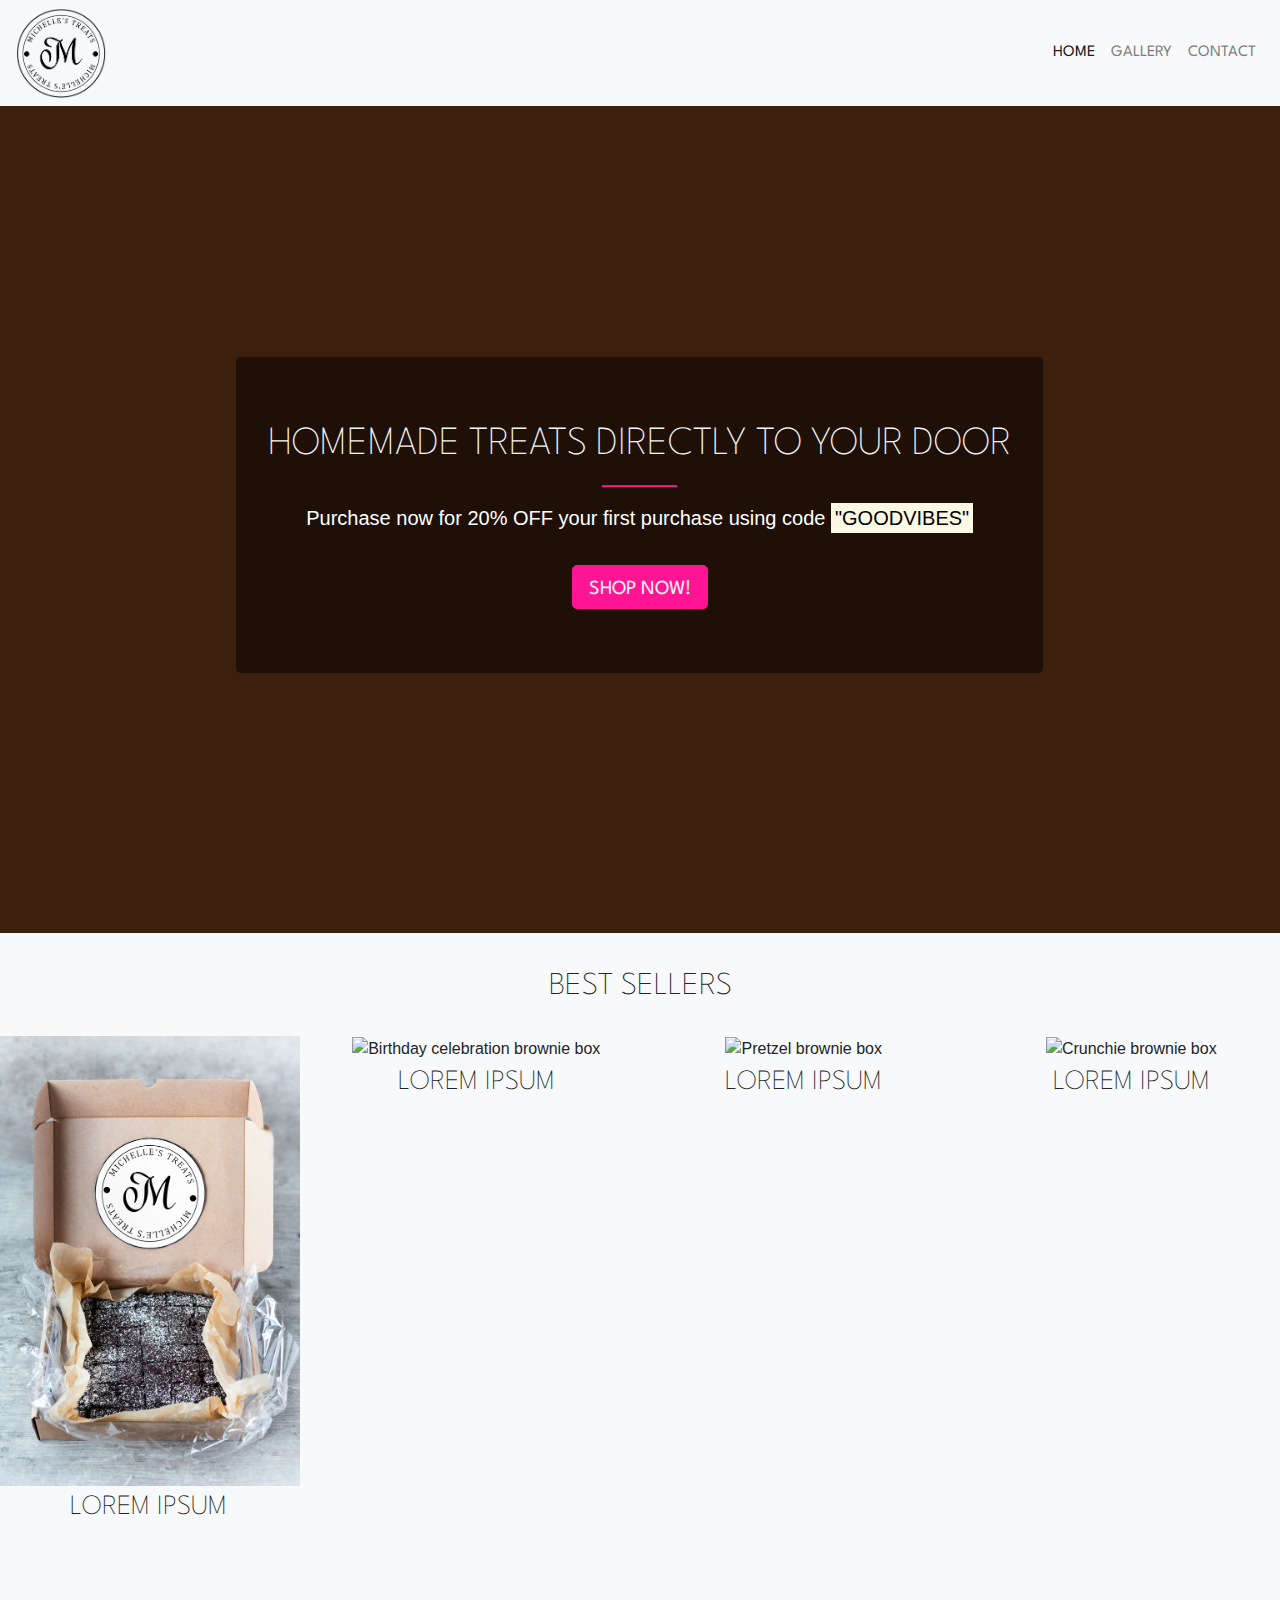
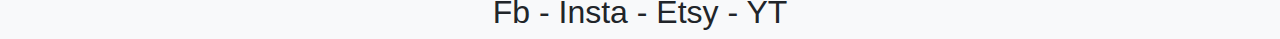
==== index.html @ cbe3e5f0 "callout complete, nav complete, started on sellers" ====
<!DOCTYPE html>
<html lang="en">
<head>
    <meta charset="UTF-8">
    <meta name="viewport" content="width=device-width, initial-scale=1.0">
    <link rel="stylesheet" type="text/css" href="https://stackpath.bootstrapcdn.com/bootstrap/4.5.2/css/bootstrap.min.css">
    <link rel="stylesheet" href="michelles-treats/assets/css/style.css" type="text/css">
    <link rel="stylesheet" href="https://stackpath.bootstrapcdn.com/font-awesome/4.7.0/css/font-awesome.min.css">
    <script src="https://cdn.jsdelivr.net/npm/bootstrap@5.0.0-beta2/dist/js/bootstrap.bundle.min.js" integrity="sha384-b5kHyXgcpbZJO/tY9Ul7kGkf1S0CWuKcCD38l8YkeH8z8QjE0GmW1gYU5S9FOnJ0" crossorigin="anonymous"></script>
    <title>Michelle's Treats | Directly to your door</title>
</head>
<body>
    <header>
        <nav class="navbar navbar-expand-md fixed-top navbar-light bg-light">
            <a class="navbar-brand" href="index.html"><img class="logo" src="michelles-treats/assets/images/logo.png" alt="Michelle's Treats Logo" width="90" height="90"></a>
            <button class="navbar-toggler" type="button" data-bs-toggle="collapse" data-bs-target="#navbarNavAltMarkup" aria-controls="navbarNavAltMarkup" aria-expanded="false" aria-label="Toggle navigation">
                <span class="navbar-toggler-icon"></span>
            </button>
            <div class="collapse navbar-collapse justify-content-end" id="navbarNavAltMarkup">
                <div class="navbar-nav">
                    <ul class="d-flex align-items-end navbar-nav ml-auto nav-headings">
                        <li><a class="nav-link active" aria-current="page" href="index.html">Home</a></li>
                        <li><a class="nav-link" href="gallery.html">Gallery</a></li>
                        <li><a class="nav-link" href="contact.html">Contact</a></li>
                    </ul>
                </div>
            </div>
        </nav>
    </header>
    <hr>

    <article class="callout-container container-fluid">
        <!-- Callout -->
        <div class="opaque-overlay">&nbsp;</div>
        <div class="row">
            <div class="col-12">
                <section class="callout jumbotron text-center">
                    <h1 class="jumbotron-header1">Homemade Treats Directly to your door</h1>
                    <hr class="jumbo-hr">
                    <p class="lead jumbotron-text">Purchase now for 20% OFF your first purchase using code <strong><mark>"GOODVIBES"</mark></strong></p>
                    <button class="btn btn-success btn-lg hvr-sweep-to-bottom"><p class="shop-now"><strong>Shop Now!</strong></p></button>
                </section>
            </div>
        </div>
    </article>
        <!-- Callout -->

    <article class="breakpoint">
        
        <!-- breakpoint -->
    </article>

        <!-- best sellers -->
    <article>
        <section class ="sellers text-center">
            <div class="row sellers-header">
                <div class="col-12">
                    <h2>Best Sellers</h2>
                </div>
            </div>
            <div class="row product">
                <div class="col-12 col-sm-6 col-xl-3">
                    <img class="original" src="michelles-treats/assets/images/box-original.jpg" alt="Original brownie box" width="300" height="450">
                    <h3>Lorem Ipsum</h3>
                </div>
                <div class="col-12 col-sm-6 col-xl-3">
                    <img class="birthday" src="michelles-treats/assets/images/box-birthday.jpg" alt="Birthday celebration brownie box" width="300" height="450">
                    <h3>Lorem Ipsum</h3>
                </div>
                <div class="col-12 col-sm-6 col-xl-3">
                    <img class="pretzel" src="michelles-treats/assets/images/box-pretzel.jpg" alt="Pretzel brownie box" width="300" height="450">
                    <h3>Lorem Ipsum</h3>
                </div>
                <div class="col-12 col-sm-6 col-xl-3">
                    <img class="crunchie" src="michelles-treats/assets/images/box-crunchie.jpg" alt="Crunchie brownie box" width="300" height="450">
                    <h3>Lorem Ipsum</h3>
                </div>
            </div>
        </section>
        <!-- /best sellers -->
    </article>

    <article class="breakpoint">
        
        <!-- breakpoint -->
    </article>
        <!-- footer -->
    <footer>
        <div class="row text-center">
            <div class="col-12">
                <h2>Fb - Insta - Etsy - YT</h2>
            </div>
        </div>
    </footer>
</body>
</html>
---- michelles-treats/assets/css/style.css ----
@import url('https://fonts.googleapis.com/css2?family=Roboto+Slab:wght@100;200;300;400;500;600;700;800;900&family=Spartan:wght@100;200;300;400;500;600;700;800;900&display=swap');

html,body {
    width: 100%;
    margin: 0px;
    padding: 0px;
    overflow-x: hidden;
    background-color: #f8f9fa;
}

/* HEADING */

.nav-headings {
    font-family: 'Spartan', sans-serif;
    text-transform: uppercase;
}

.navbar-brand {
    margin: 0;
    padding: 0;
}

/* CALLOUT */

.callout {
    margin-right: 5px;
    margin-top: 95px;
}

.callout-container {
    height: 100vh;
    margin: auto;

    background: url("../images/Banner.jpg") no-repeat fixed;
    background-color:#3c200d;
    -webkit-background-size: cover;
    -moz-background-size: cover;
    -o-background-size: cover;
    background-size: cover;

    display: flex;
    align-items: center;
    justify-content: center;

    position: relative;
}

.container-fluid {
    width: 100%
}
/*
.opaque-overlay {
    position: absolute;
    top: 0;
    left: 0;
    height: 100%;
    width: 100%;
    background-color: rgba(0,0,0,0.5)
}
*/
.jumbotron {
    background-color: rgba(0, 0, 0, 0.5);
}

.jumbotron-header1 {
    font-family: 'Spartan', sans-serif;
    text-transform: uppercase;
    font-weight: lighter;
    color: whitesmoke;
}

.jumbo-hr {
    height: 1px;
    width: 75px;
    background-color: deeppink;
}

.jumbotron-header2 {
    font-family: 'Spartan', sans-serif;
    text-transform: uppercase;
    font-weight: lighter;
    color: whitesmoke;
}

.jumbotron-text {
   color: white;    
}

.shop-now {
    font-family: 'Spartan', sans-serif;
    text-transform: uppercase;
    font-weight: lighter;
    color: whitesmoke;
    margin-bottom: 0;
}

.btn, .btn-success, .btn-lg {
    margin-top: 1rem;
    padding-bottom: 0.25rem;
    background-color: rgb(255, 20, 147);
    border-color: rgb(255, 20, 147);
}

.hvr-sweep-to-bottom:before {
    background-color: rgba(0,0,0,0.2);
}

.btn-success:hover, .btn-success:focus, .btn-success:active, .btn-success.active, .open>.dropdown-toggle.btn-primary {
    color: #fff;
    background-color: rgb(200, 20, 100);
    border-color: rgb(200, 20, 100);
}


/* BREAKPOINT */

.breakpoint {
    height: 30px;
    width: 100%;
}

/* BEST SELLERS */

 
.sellers {
    height: 600px;
}


.sellers h2, h3 {
    font-family: 'Spartan', sans-serif;
    text-transform: uppercase;
    font-weight: lighter;
    background-color: #f8f9fa;
    margin: 0;
    padding: 5px;
}

.sellers-header {
    margin-bottom: 25px;
}

.product {
    height: 240px;
}

@media screen and (max-width: 1199px) {
    body, nav{
    width: 65%;
    }   
}
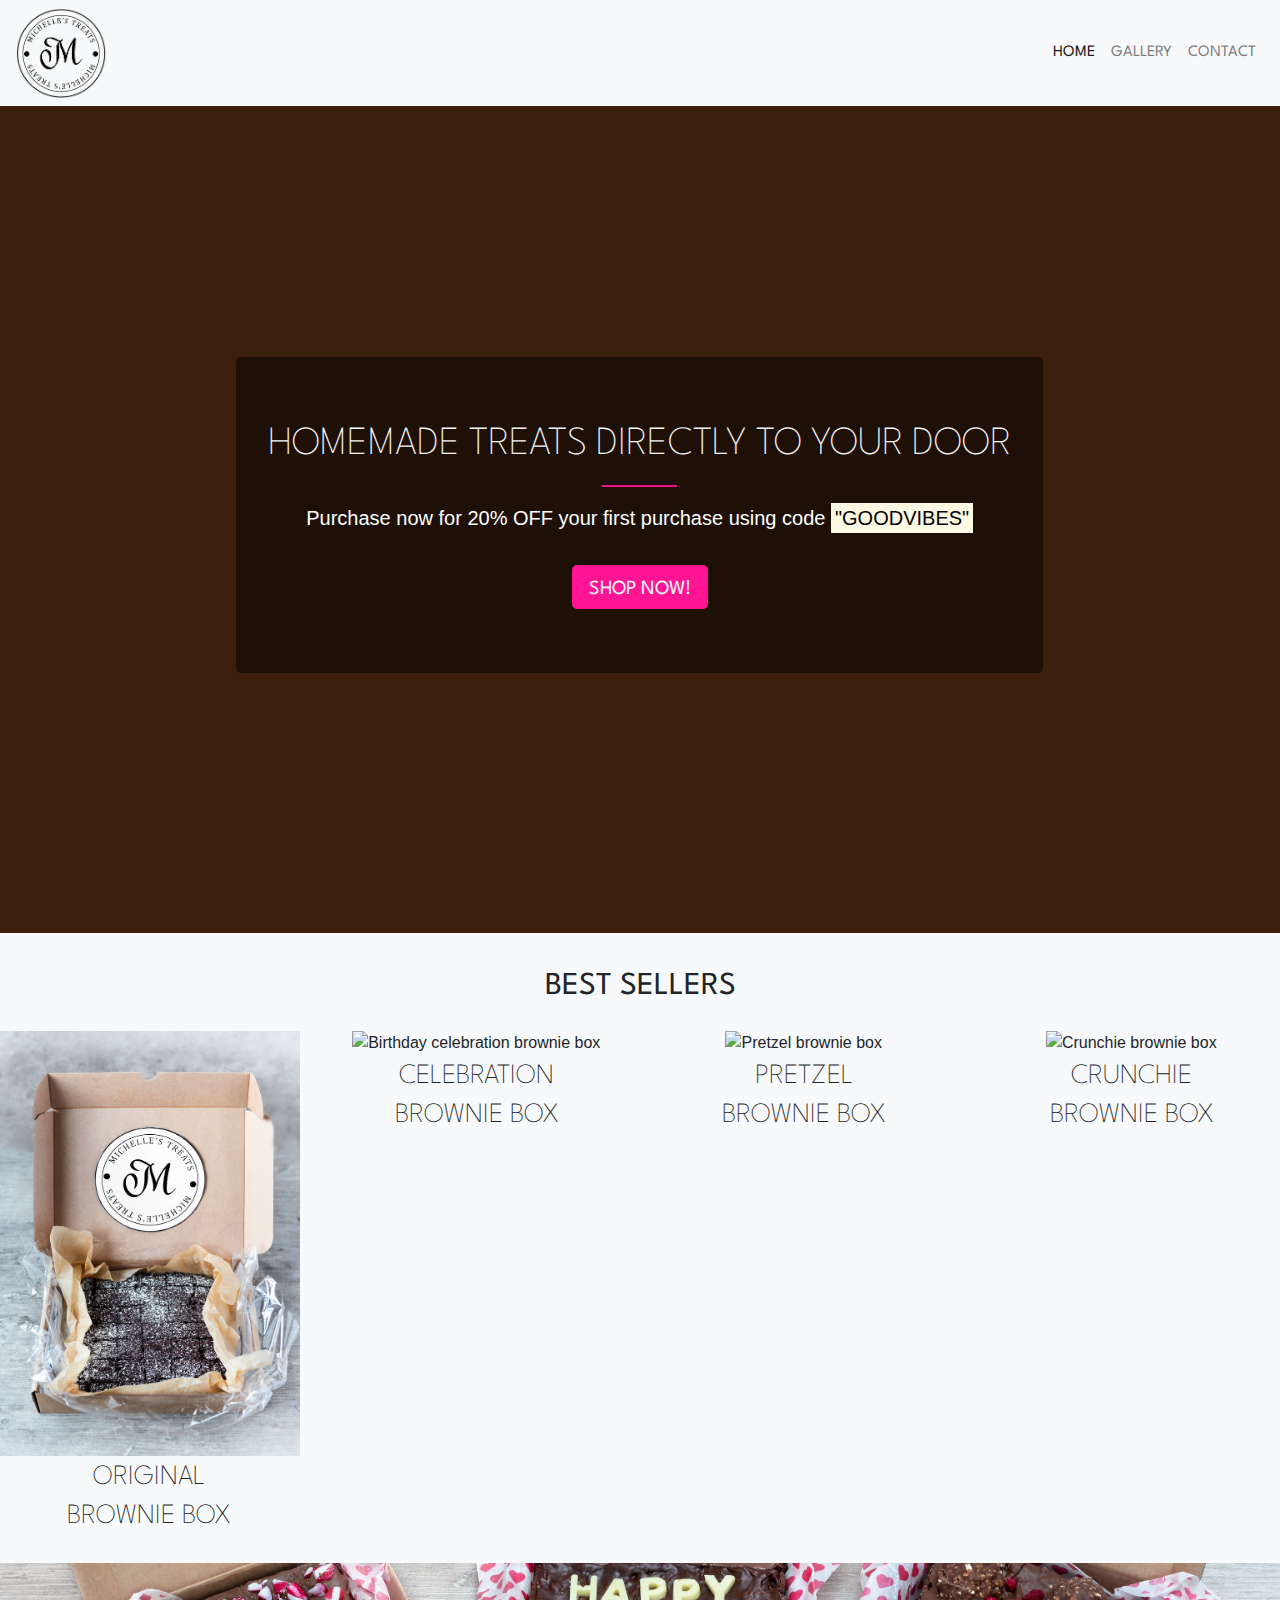
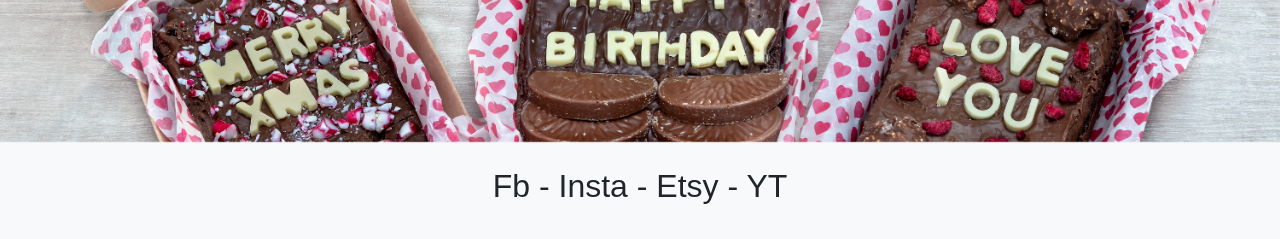
==== commit a46f8458: "finishing up main layout 90%" ====
--- a/index.html
+++ b/index.html
@@ -52,41 +52,44 @@
 
         <!-- best sellers -->
     <article>
-        <section class ="sellers text-center">
-            <div class="row sellers-header">
+        <section class ="sellers ">
+            <div class="row sellers-header text-center">
                 <div class="col-12">
-                    <h2>Best Sellers</h2>
+                    <h2><strong>Best Sellers</strong></h2>
                 </div>
             </div>
             <div class="row product">
-                <div class="col-12 col-sm-6 col-xl-3">
+                <div class="brownie col-sm-12 col-md-6 col-xl-3">
                     <img class="original" src="michelles-treats/assets/images/box-original.jpg" alt="Original brownie box" width="300" height="450">
-                    <h3>Lorem Ipsum</h3>
+                    <h3>Original</h3>
+                    <h3>Brownie Box</h3>
                 </div>
-                <div class="col-12 col-sm-6 col-xl-3">
+                <div class="brownie col-sm-12 col-md-6 col-xl-3">
                     <img class="birthday" src="michelles-treats/assets/images/box-birthday.jpg" alt="Birthday celebration brownie box" width="300" height="450">
-                    <h3>Lorem Ipsum</h3>
+                    <h3>Celebration</h3>
+                    <h3>Brownie Box</h3>
                 </div>
-                <div class="col-12 col-sm-6 col-xl-3">
+                <div class="brownie col-sm-12 col-md-6 col-xl-3">
                     <img class="pretzel" src="michelles-treats/assets/images/box-pretzel.jpg" alt="Pretzel brownie box" width="300" height="450">
-                    <h3>Lorem Ipsum</h3>
+                    <h3>Pretzel</h3>
+                    <h3>Brownie Box</h3>
                 </div>
-                <div class="col-12 col-sm-6 col-xl-3">
+                <div class="brownie col-sm-12 col-md-6 col-xl-3">
                     <img class="crunchie" src="michelles-treats/assets/images/box-crunchie.jpg" alt="Crunchie brownie box" width="300" height="450">
-                    <h3>Lorem Ipsum</h3>
+                    <h3>Crunchie</h3>
+                    <h3>Brownie Box</h3>
                 </div>
             </div>
         </section>
         <!-- /best sellers -->
     </article>
-
-    <article class="breakpoint">
-        
-        <!-- breakpoint -->
+        <!-- image breaker -->
+    <article class="breaker container-fluid">
+        <img alt="hearts-box" src="michelles-treats/assets/images/trio.jpg">
     </article>
         <!-- footer -->
     <footer>
-        <div class="row text-center">
+        <div class="footer row text-center">
             <div class="col-12">
                 <h2>Fb - Insta - Etsy - YT</h2>
             </div>
--- a/michelles-treats/assets/css/style.css
+++ b/michelles-treats/assets/css/style.css
@@ -46,7 +46,9 @@
 }
 
 .container-fluid {
-    width: 100%
+    width: 100%;
+    padding: 0;
+    margin: 0;
 }
 /*
 .opaque-overlay {
@@ -126,26 +128,58 @@
     height: 600px;
 }
 
-
 .sellers h2, h3 {
     font-family: 'Spartan', sans-serif;
     text-transform: uppercase;
     font-weight: lighter;
     background-color: #f8f9fa;
     margin: 0;
-    padding: 5px;
+    padding-top: 5px;
 }
 
-.sellers-header {
-    margin-bottom: 25px;
+.sellers h3 {
+    text-align: center;
+}
+
+.sellers img {
+    padding-top: 25px;
 }
 
 .product {
-    height: 240px;
+    height: 265px;
+}
+
+.brownie {
+    text-align: center;
 }
 
 @media screen and (max-width: 1199px) {
-    body, nav{
-    width: 65%;
-    }   
+    .sellers {
+        width: 75%;
+        height: 1150px;
+        margin: 0 auto;
+        }   
+}
+
+@media screen and (max-width: 767px) {
+    .sellers {
+        width: 85%;
+        height: 2200px;
+        margin: 0 auto;
+        }   
+}
+
+/* IMG BREAKER */
+
+.breaker img {
+    width: 100%;
+    margin: 0;
+    padding: 0;
+    position: sticky;
+    top: 0;
+}
+/* FOOTER */
+
+.footer {
+    padding: 25px;
 }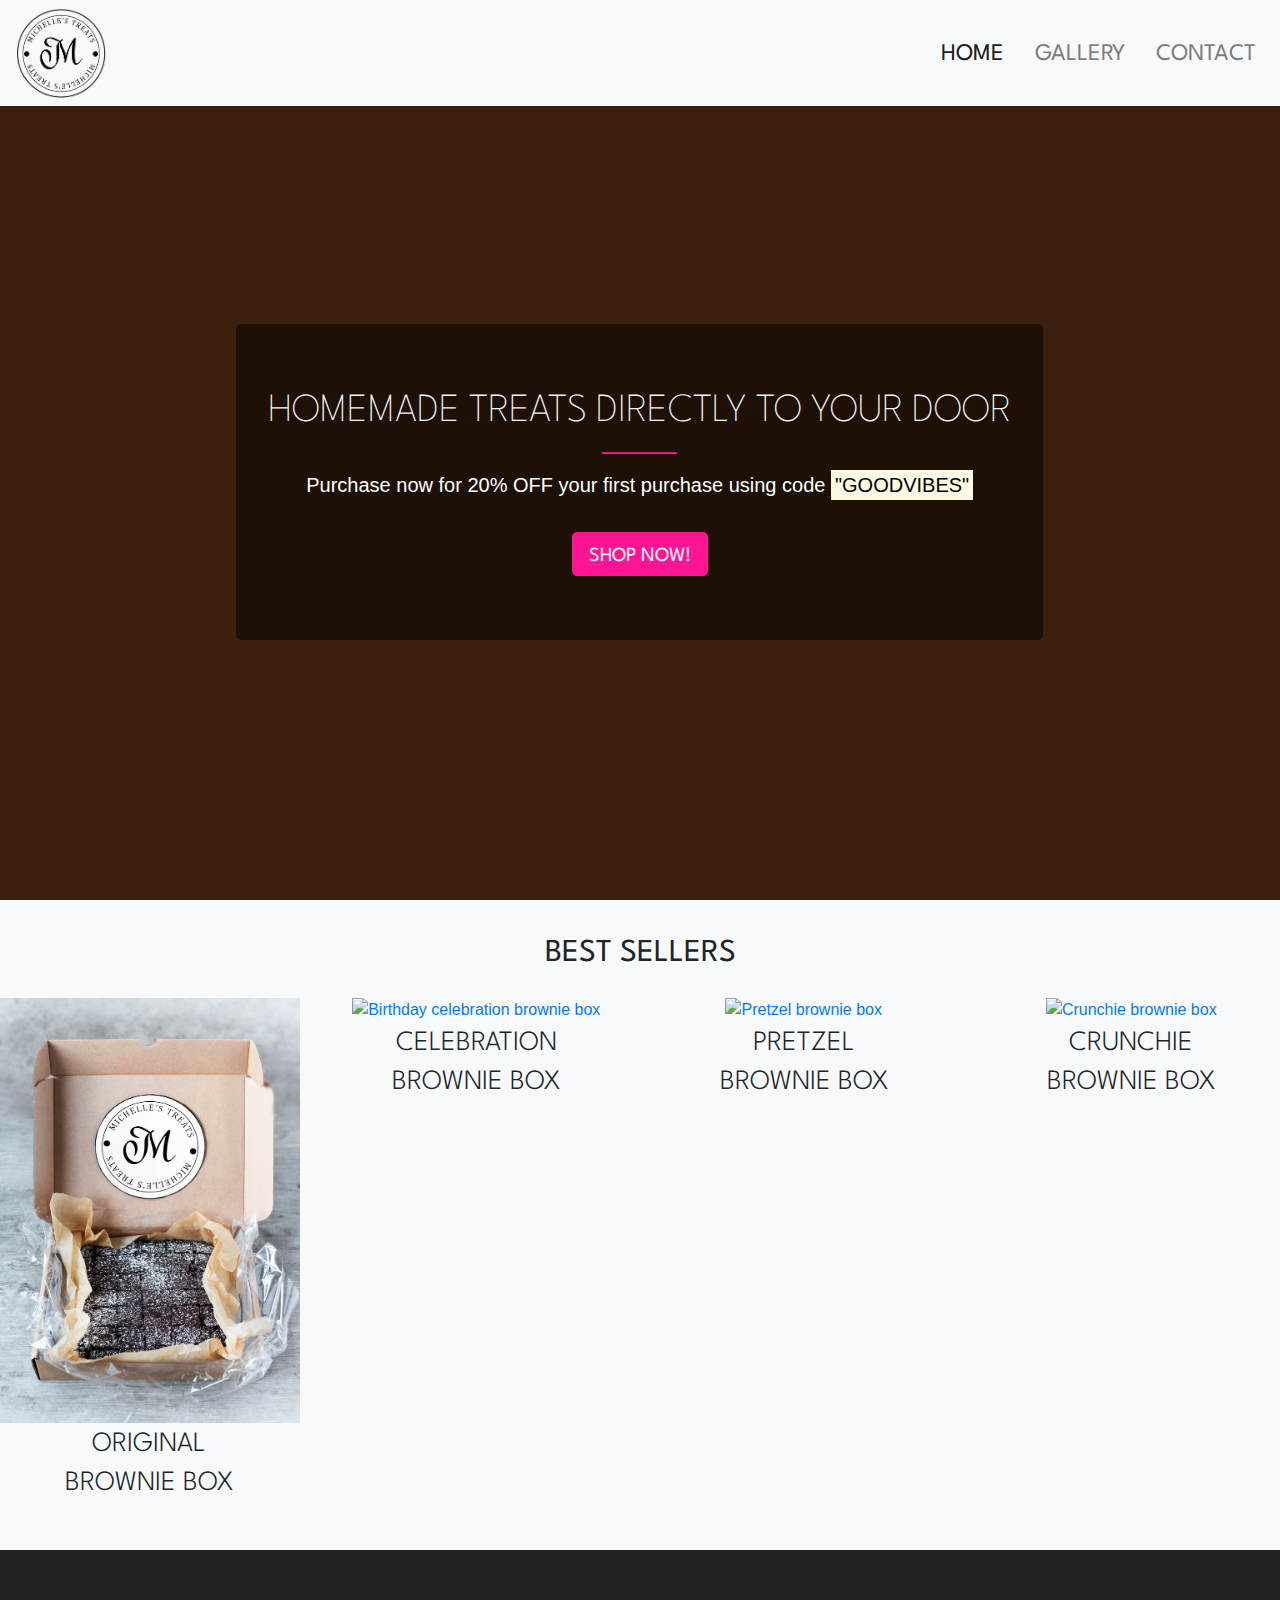
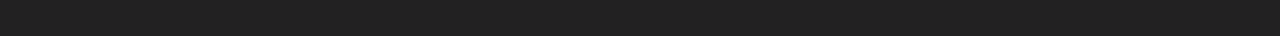
==== commit 29321dcb: "main page complete, layout copied to other pages" ====
--- a/index.html
+++ b/index.html
@@ -6,6 +6,7 @@
     <link rel="stylesheet" type="text/css" href="https://stackpath.bootstrapcdn.com/bootstrap/4.5.2/css/bootstrap.min.css">
     <link rel="stylesheet" href="michelles-treats/assets/css/style.css" type="text/css">
     <link rel="stylesheet" href="https://stackpath.bootstrapcdn.com/font-awesome/4.7.0/css/font-awesome.min.css">
+    <link rel="stylesheet" href="https://use.fontawesome.com/releases/v5.6.3/css/all.css" integrity="sha384-UHRtZLI+pbxtHCWp1t77Bi1L4ZtiqrqD80Kn4Z8NTSRyMA2Fd33n5dQ8lWUE00s/" crossorigin="anonymous"/>
     <script src="https://cdn.jsdelivr.net/npm/bootstrap@5.0.0-beta2/dist/js/bootstrap.bundle.min.js" integrity="sha384-b5kHyXgcpbZJO/tY9Ul7kGkf1S0CWuKcCD38l8YkeH8z8QjE0GmW1gYU5S9FOnJ0" crossorigin="anonymous"></script>
     <title>Michelle's Treats | Directly to your door</title>
 </head>
@@ -21,14 +22,12 @@
                     <ul class="d-flex align-items-end navbar-nav ml-auto nav-headings">
                         <li><a class="nav-link active" aria-current="page" href="index.html">Home</a></li>
                         <li><a class="nav-link" href="gallery.html">Gallery</a></li>
-                        <li><a class="nav-link" href="contact.html">Contact</a></li>
+                        <li><a class="nav-link" href="about.html">Contact</a></li>
                     </ul>
                 </div>
             </div>
         </nav>
     </header>
-    <hr>
-
     <article class="callout-container container-fluid">
         <!-- Callout -->
         <div class="opaque-overlay">&nbsp;</div>
@@ -44,9 +43,7 @@
         </div>
     </article>
         <!-- Callout -->
-
     <article class="breakpoint">
-        
         <!-- breakpoint -->
     </article>
 
@@ -60,38 +57,38 @@
             </div>
             <div class="row product">
                 <div class="brownie col-sm-12 col-md-6 col-xl-3">
-                    <img class="original" src="michelles-treats/assets/images/box-original.jpg" alt="Original brownie box" width="300" height="450">
+                    <a href="#"><img class="original" src="michelles-treats/assets/images/box-original.jpg" alt="Original brownie box" width="300" height="450"></a>
                     <h3>Original</h3>
                     <h3>Brownie Box</h3>
                 </div>
                 <div class="brownie col-sm-12 col-md-6 col-xl-3">
-                    <img class="birthday" src="michelles-treats/assets/images/box-birthday.jpg" alt="Birthday celebration brownie box" width="300" height="450">
+                    <a href="#"><img class="birthday" src="michelles-treats/assets/images/box-birthday.jpg" alt="Birthday celebration brownie box" width="300" height="450"></a>
                     <h3>Celebration</h3>
                     <h3>Brownie Box</h3>
                 </div>
                 <div class="brownie col-sm-12 col-md-6 col-xl-3">
-                    <img class="pretzel" src="michelles-treats/assets/images/box-pretzel.jpg" alt="Pretzel brownie box" width="300" height="450">
+                    <a href="#"><img class="pretzel" src="michelles-treats/assets/images/box-pretzel.jpg" alt="Pretzel brownie box" width="300" height="450"></a>
                     <h3>Pretzel</h3>
                     <h3>Brownie Box</h3>
                 </div>
                 <div class="brownie col-sm-12 col-md-6 col-xl-3">
-                    <img class="crunchie" src="michelles-treats/assets/images/box-crunchie.jpg" alt="Crunchie brownie box" width="300" height="450">
+                    <a href="#"><img class="crunchie" src="michelles-treats/assets/images/box-crunchie.jpg" alt="Crunchie brownie box" width="300" height="450"></a>
                     <h3>Crunchie</h3>
                     <h3>Brownie Box</h3>
                 </div>
             </div>
         </section>
-        <!-- /best sellers -->
     </article>
-        <!-- image breaker -->
-    <article class="breaker container-fluid">
-        <img alt="hearts-box" src="michelles-treats/assets/images/trio.jpg">
-    </article>
-        <!-- footer -->
+    <!-- footer -->
     <footer>
         <div class="footer row text-center">
             <div class="col-12">
-                <h2>Fb - Insta - Etsy - YT</h2>
+                <ul class="socials">
+                    <li><a href="https://www.facebook.com" target="_blank"><i class="fab fa-facebook-square"></i> </a></li>
+                    <li><a href="https://www.instagram.com" target="_blank"><i class="fab fa-instagram"></i> </a></li>
+                    <li><a href="https://www.etsy.com" target="_blank"><i class="fab fa-etsy"></i> </a></li>
+                    <li><a href="https://www.youtube.com" target="_blank"><i class="fab fa-youtube"></i> </a></li>
+                </ul>
             </div>
         </div>
     </footer>
--- a/michelles-treats/assets/css/style.css
+++ b/michelles-treats/assets/css/style.css
@@ -13,6 +13,12 @@
 .nav-headings {
     font-family: 'Spartan', sans-serif;
     text-transform: uppercase;
+    font-size: 150%;
+    padding-top: 2px;
+}
+
+.nav-headings li {
+    margin-left: 15px;
 }
 
 .navbar-brand {
@@ -125,13 +131,13 @@
 
  
 .sellers {
-    height: 600px;
+    height: 620px;
 }
 
 .sellers h2, h3 {
     font-family: 'Spartan', sans-serif;
     text-transform: uppercase;
-    font-weight: lighter;
+    font-weight: 300;
     background-color: #f8f9fa;
     margin: 0;
     padding-top: 5px;
@@ -155,13 +161,13 @@
 
 @media screen and (max-width: 1199px) {
     .sellers {
-        width: 75%;
+        width: 85%;
         height: 1150px;
         margin: 0 auto;
         }   
 }
 
-@media screen and (max-width: 767px) {
+@media screen and (max-width: 769px) {
     .sellers {
         width: 85%;
         height: 2200px;
@@ -169,17 +175,37 @@
         }   
 }
 
-/* IMG BREAKER */
-
-.breaker img {
-    width: 100%;
-    margin: 0;
-    padding: 0;
-    position: sticky;
-    top: 0;
-}
+/* GALLERY */
+.gallery {
+    margin-right: 5px;
+    margin-top: 105px;
+}
+
+/* ABOUT */
+.about {
+    margin-right: 5px;
+    margin-top: 105px;
+}
+
 /* FOOTER */
 
 .footer {
     padding: 25px;
-}+    background: rgb(34, 33, 34);   
+}
+
+.socials {
+    margin-bottom: 0;
+    padding: 0;
+}
+
+.socials li {
+    display:inline;
+}
+
+.socials i {
+    font-size: 150%;
+    margin: 2px 5px;
+    padding: 5px;
+    color: whitesmoke;
+}
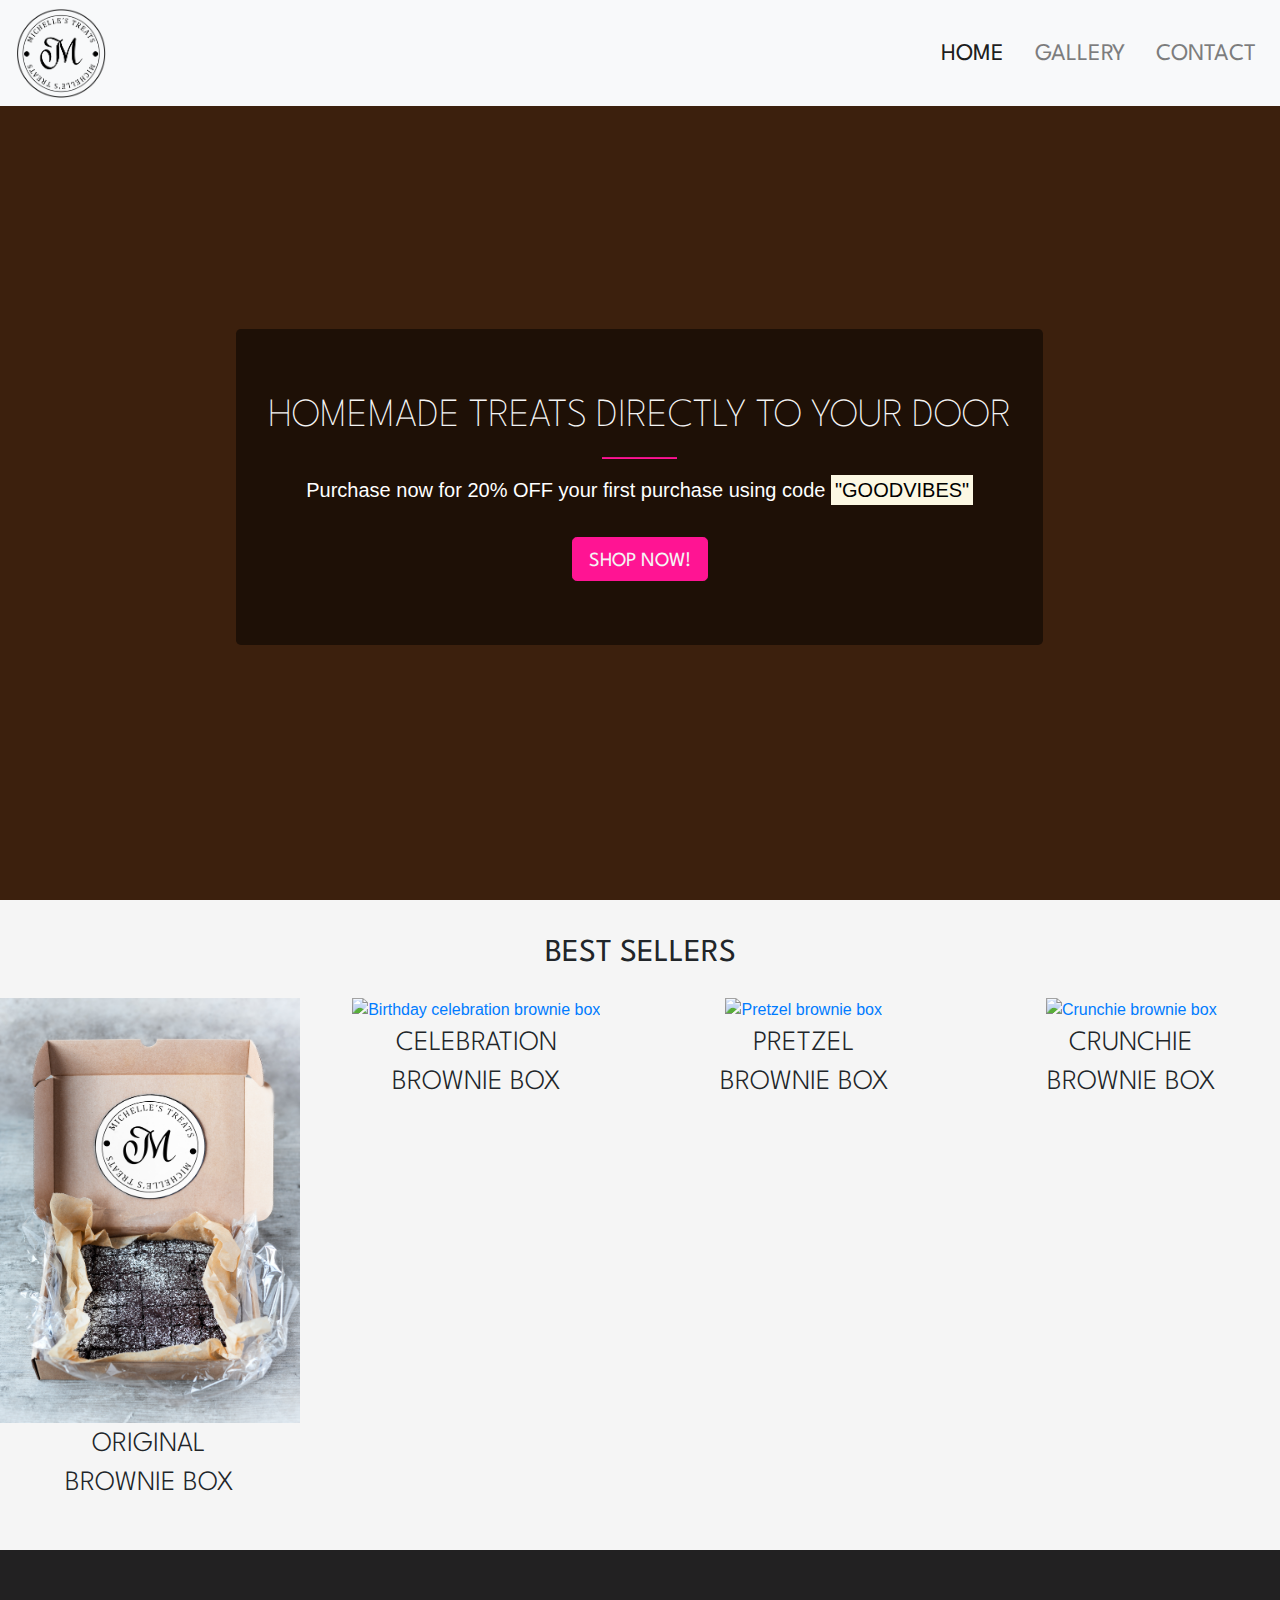
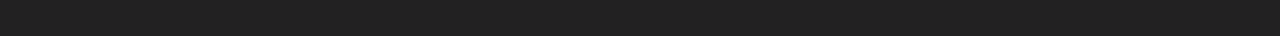
==== commit 2e1737aa: "main page/gallery complete" ====
--- a/index.html
+++ b/index.html
@@ -48,8 +48,8 @@
     </article>
 
         <!-- best sellers -->
-    <article>
-        <section class ="sellers ">
+    <article class ="sellers">
+        <section>
             <div class="row sellers-header text-center">
                 <div class="col-12">
                     <h2><strong>Best Sellers</strong></h2>
--- a/michelles-treats/assets/css/style.css
+++ b/michelles-treats/assets/css/style.css
@@ -5,7 +5,7 @@
     margin: 0px;
     padding: 0px;
     overflow-x: hidden;
-    background-color: #f8f9fa;
+    background-color: white
 }
 
 /* HEADING */
@@ -30,7 +30,7 @@
 
 .callout {
     margin-right: 5px;
-    margin-top: 95px;
+    margin-top: 105px;
 }
 
 .callout-container {
@@ -125,6 +125,7 @@
 .breakpoint {
     height: 30px;
     width: 100%;
+    background-color: whitesmoke;
 }
 
 /* BEST SELLERS */
@@ -132,13 +133,14 @@
  
 .sellers {
     height: 620px;
+    background-color: whitesmoke;
 }
 
 .sellers h2, h3 {
     font-family: 'Spartan', sans-serif;
     text-transform: uppercase;
     font-weight: 300;
-    background-color: #f8f9fa;
+    background-color: whitesmoke;
     margin: 0;
     padding-top: 5px;
 }
@@ -167,7 +169,13 @@
         }   
 }
 
-@media screen and (max-width: 769px) {
+@media screen and (max-width: 1023px) {
+    .callout-container {
+        height: 525px;
+        }
+}
+
+@media screen and (max-width: 767px) {
     .sellers {
         width: 85%;
         height: 2200px;
@@ -175,10 +183,57 @@
         }   
 }
 
+@media screen and (max-width: 350px) {
+    .sellers img {
+        padding-top: 25px;
+        margin-left: -15px;
+        }
+
+    .callout {
+        margin-top: 138px;
+        padding-top: 10px;
+        }
+
+    .jumbotron {
+        padding-bottom: 10px;
+    }
+
+}
+
+@media screen and (max-width: 290px) {
+    .sellers img {
+        padding-top: 25px;
+        margin-left: -35px;
+        }
+}
+
 /* GALLERY */
 .gallery {
-    margin-right: 5px;
-    margin-top: 105px;
+    background-color: white;
+    margin-right: 15px;
+    margin-left: 5px;
+    margin-top: 115px;
+    margin-bottom: 5px;
+    line-height: 0;
+    column-count: 4;
+    column-gap: 10px;
+}
+
+.gallery img {
+    width: 100%;
+    margin: 5px;
+}
+
+@media screen and (max-width: 1199px) {
+    .gallery {
+        column-count: 2;
+    }
+}
+
+@media screen and (max-width: 767px) {
+    .gallery {
+        column-count: 1;
+    }
 }
 
 /* ABOUT */
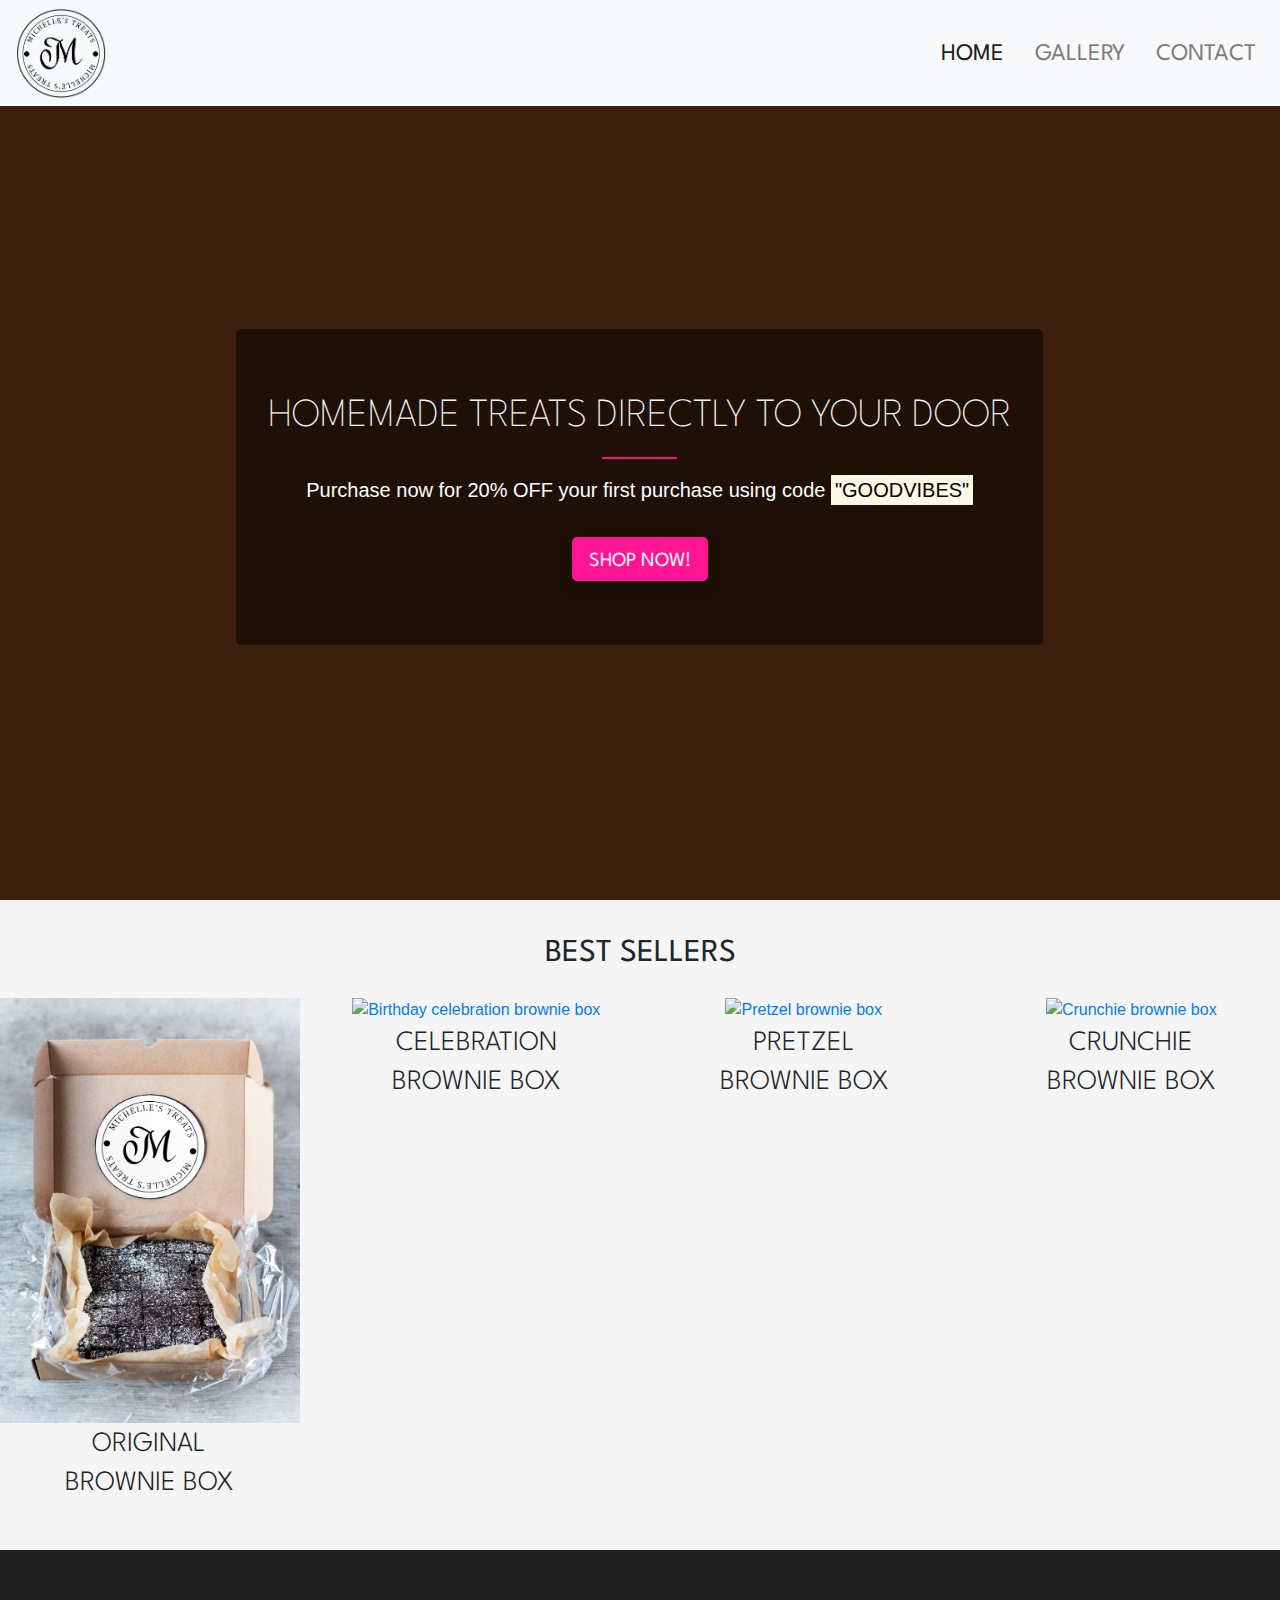
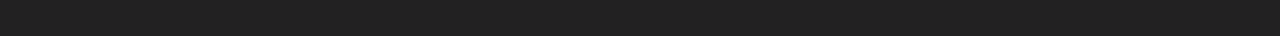
==== commit 22181db2: "project 99% complete, further testing and readME to be completed" ====
--- a/index.html
+++ b/index.html
@@ -7,13 +7,16 @@
     <link rel="stylesheet" href="michelles-treats/assets/css/style.css" type="text/css">
     <link rel="stylesheet" href="https://stackpath.bootstrapcdn.com/font-awesome/4.7.0/css/font-awesome.min.css">
     <link rel="stylesheet" href="https://use.fontawesome.com/releases/v5.6.3/css/all.css" integrity="sha384-UHRtZLI+pbxtHCWp1t77Bi1L4ZtiqrqD80Kn4Z8NTSRyMA2Fd33n5dQ8lWUE00s/" crossorigin="anonymous"/>
+    <link rel="stylesheet" href="https://www.pexels.com/photo/chef-making-dough-for-cookies-in-bakery-6287300/"> 
     <script src="https://cdn.jsdelivr.net/npm/bootstrap@5.0.0-beta2/dist/js/bootstrap.bundle.min.js" integrity="sha384-b5kHyXgcpbZJO/tY9Ul7kGkf1S0CWuKcCD38l8YkeH8z8QjE0GmW1gYU5S9FOnJ0" crossorigin="anonymous"></script>
     <title>Michelle's Treats | Directly to your door</title>
 </head>
 <body>
     <header>
         <nav class="navbar navbar-expand-md fixed-top navbar-light bg-light">
+            <!-- header classes combined from bootstrap.com (took a long time to create the perfect one!) -->
             <a class="navbar-brand" href="index.html"><img class="logo" src="michelles-treats/assets/images/logo.png" alt="Michelle's Treats Logo" width="90" height="90"></a>
+            <!-- image is my own -->
             <button class="navbar-toggler" type="button" data-bs-toggle="collapse" data-bs-target="#navbarNavAltMarkup" aria-controls="navbarNavAltMarkup" aria-expanded="false" aria-label="Toggle navigation">
                 <span class="navbar-toggler-icon"></span>
             </button>
@@ -28,27 +31,28 @@
             </div>
         </nav>
     </header>
-    <article class="callout-container container-fluid">
-        <!-- Callout -->
+            <!-- Callout -->
+    <div class="callout-container container-fluid">
         <div class="opaque-overlay">&nbsp;</div>
         <div class="row">
             <div class="col-12">
                 <section class="callout jumbotron text-center">
-                    <h1 class="jumbotron-header1">Homemade Treats Directly to your door</h1>
+                    <h1>Homemade Treats Directly to your door</h1>
                     <hr class="jumbo-hr">
                     <p class="lead jumbotron-text">Purchase now for 20% OFF your first purchase using code <strong><mark>"GOODVIBES"</mark></strong></p>
-                    <button class="btn btn-success btn-lg hvr-sweep-to-bottom"><p class="shop-now"><strong>Shop Now!</strong></p></button>
+                    <button class="btn btn-text btn-lg hvr-sweep-to-bottom shadow none">Shop Now!</button>
+                    <!-- button classes were taken from Bootstrap !-->
                 </section>
             </div>
         </div>
-    </article>
+    </div>
         <!-- Callout -->
-    <article class="breakpoint">
+    <div class="breakpoint">
         <!-- breakpoint -->
-    </article>
+    </div>
 
         <!-- best sellers -->
-    <article class ="sellers">
+    <div class ="sellers">
         <section>
             <div class="row sellers-header text-center">
                 <div class="col-12">
@@ -78,7 +82,7 @@
                 </div>
             </div>
         </section>
-    </article>
+    </div>
     <!-- footer -->
     <footer>
         <div class="footer row text-center">
@@ -88,6 +92,7 @@
                     <li><a href="https://www.instagram.com" target="_blank"><i class="fab fa-instagram"></i> </a></li>
                     <li><a href="https://www.etsy.com" target="_blank"><i class="fab fa-etsy"></i> </a></li>
                     <li><a href="https://www.youtube.com" target="_blank"><i class="fab fa-youtube"></i> </a></li>
+                    <!-- all icons taken from fontawesome.com -->
                 </ul>
             </div>
         </div>
--- a/michelles-treats/assets/css/style.css
+++ b/michelles-treats/assets/css/style.css
@@ -1,20 +1,22 @@
 @import url('https://fonts.googleapis.com/css2?family=Roboto+Slab:wght@100;200;300;400;500;600;700;800;900&family=Spartan:wght@100;200;300;400;500;600;700;800;900&display=swap');
 
-html,body {
-    width: 100%;
-    margin: 0px;
-    padding: 0px;
+/* code is a variert of snippets taken from codeinstitute.com 's learning pages and projects, customised in my own style and to my own liking */
+html, body {
+    width: 100%;
+    margin: 0;
+    padding: 0;
     overflow-x: hidden;
-    background-color: white
+    background-color: whitesmoke;
 }
 
 /* HEADING */
 
 .nav-headings {
     font-family: 'Spartan', sans-serif;
-    text-transform: uppercase;
     font-size: 150%;
     padding-top: 2px;
+    text-transform: uppercase;
+
 }
 
 .nav-headings li {
@@ -38,6 +40,7 @@
     margin: auto;
 
     background: url("../images/Banner.jpg") no-repeat fixed;
+    /* image is my own */
     background-color:#3c200d;
     -webkit-background-size: cover;
     -moz-background-size: cover;
@@ -56,21 +59,12 @@
     padding: 0;
     margin: 0;
 }
-/*
-.opaque-overlay {
-    position: absolute;
-    top: 0;
-    left: 0;
-    height: 100%;
-    width: 100%;
-    background-color: rgba(0,0,0,0.5)
-}
-*/
+
 .jumbotron {
     background-color: rgba(0, 0, 0, 0.5);
 }
 
-.jumbotron-header1 {
+.jumbotron h1 {
     font-family: 'Spartan', sans-serif;
     text-transform: uppercase;
     font-weight: lighter;
@@ -83,7 +77,7 @@
     background-color: deeppink;
 }
 
-.jumbotron-header2 {
+.jumbotron h2 {
     font-family: 'Spartan', sans-serif;
     text-transform: uppercase;
     font-weight: lighter;
@@ -94,15 +88,14 @@
    color: white;    
 }
 
-.shop-now {
-    font-family: 'Spartan', sans-serif;
-    text-transform: uppercase;
-    font-weight: lighter;
+.btn-text {
+    font-family: 'Spartan', sans-serif;
+    text-transform: uppercase;
     color: whitesmoke;
     margin-bottom: 0;
 }
 
-.btn, .btn-success, .btn-lg {
+.btn, .btn-lg {
     margin-top: 1rem;
     padding-bottom: 0.25rem;
     background-color: rgb(255, 20, 147);
@@ -113,10 +106,15 @@
     background-color: rgba(0,0,0,0.2);
 }
 
-.btn-success:hover, .btn-success:focus, .btn-success:active, .btn-success.active, .open>.dropdown-toggle.btn-primary {
+.btn:hover, .btn:focus {
     color: #fff;
     background-color: rgb(200, 20, 100);
     border-color: rgb(200, 20, 100);
+}
+
+.button.active {
+    background: rgb(200, 20, 100);
+    border: rgb(200, 20, 100);
 }
 
 
@@ -136,7 +134,7 @@
     background-color: whitesmoke;
 }
 
-.sellers h2, h3 {
+.sellers h2, .sellers h3 {
     font-family: 'Spartan', sans-serif;
     text-transform: uppercase;
     font-weight: 300;
@@ -160,6 +158,8 @@
 .brownie {
     text-align: center;
 }
+
+/* MEDIA QUERIES */
 
 @media screen and (max-width: 1199px) {
     .sellers {
@@ -169,9 +169,9 @@
         }   
 }
 
-@media screen and (max-width: 1023px) {
+@media screen and (max-width: 989px) {
     .callout-container {
-        height: 525px;
+        height: 600px;
         }
 }
 
@@ -210,19 +210,20 @@
 /* GALLERY */
 .gallery {
     background-color: white;
-    margin-right: 15px;
-    margin-left: 5px;
-    margin-top: 115px;
-    margin-bottom: 5px;
+    padding: 110px 10px 5px 10px;
     line-height: 0;
     column-count: 4;
     column-gap: 10px;
+    
 }
 
 .gallery img {
     width: 100%;
-    margin: 5px;
-}
+    display: block;
+    padding: 5px 0;
+}
+
+/* GALLERY MEDIA Q */
 
 @media screen and (max-width: 1199px) {
     .gallery {
@@ -237,9 +238,130 @@
 }
 
 /* ABOUT */
-.about {
-    margin-right: 5px;
-    margin-top: 105px;
+.about, .about h3 {
+    font-family: 'Spartan', sans-serif;
+    color: whitesmoke;
+    text-transform: uppercase;
+    font-weight: 100;
+    margin: 0;
+    padding: 5px;
+}
+
+.about h3 {
+    margin-top: 10px;
+}
+
+.about h1 {
+    margin-bottom: 20px;
+}
+
+.about-container {
+    height: 100vh;
+    margin: auto;
+
+    background: url("../images/about/love-hearts.jpg") no-repeat center;
+    /* image is my own */
+    background-color:#3c200d;
+    -webkit-background-size: cover;
+    -moz-background-size: cover;
+    -o-background-size: cover;
+    background-size: cover;
+
+    display: flex;
+    align-items: center;
+    justify-content: center;
+}
+
+.about-jumbotron {
+    background-color: rgba(0, 0, 0, 0.25);
+    padding: 2rem 2rem;
+    margin: 160px 55px 50px 50px;
+    display: flex;
+    width: 550px;
+}
+
+.about-jumbotron img {
+    width: 200px;
+    height: 200px;
+    margin: 10px 10px 0;
+    display: block;
+    float: left;
+    border-radius: 50%;
+    border-style: solid;
+    border-color: rgba(0, 0, 0, 0.15);
+    border-width: 1px;
+}
+
+.about-jumbotron p {
+    padding: 14px 0 0;
+    text-transform: none;
+    margin: 0;
+    font-size: 120%;
+}
+
+.about-hr {
+    margin-top: 30px;
+    margin-bottom: 20px;
+}
+
+.about-input {
+    text-align: left;
+    display: block;
+    width: 100%;
+    margin: 0;
+    padding: 0;
+}
+
+.about-title {
+    text-align: left;
+    display: block;
+    margin: 10px 0 0;
+}
+
+.btn-about {
+    padding: 9px 15px 5px;
+    text-transform: uppercase;
+    color: whitesmoke;
+}
+
+textarea {
+    resize: none;
+}
+
+/* ABOUT MEDIA Q */
+
+@media screen and (max-height: 900px) {
+    .about {
+        height: 900px;
+    }
+}
+
+@media screen and (max-width: 550px) {
+    .about {
+        height: 1000px;
+        padding-right: 5px;
+        }  
+    
+    .about-jumbotron {
+        width: 400px;
+    }
+    
+    .about-jumbotron img {
+        display: none;
+    }
+    .about-jumbotron h1 {
+        font-size: 200%;
+    }
+
+    .about-jumbotron h3 {
+        font-size: 150%;
+    }
+}
+
+@media screen and (max-width: 349px) {
+    .about-jumbotron {
+        width: 300px;
+    }
 }
 
 /* FOOTER */
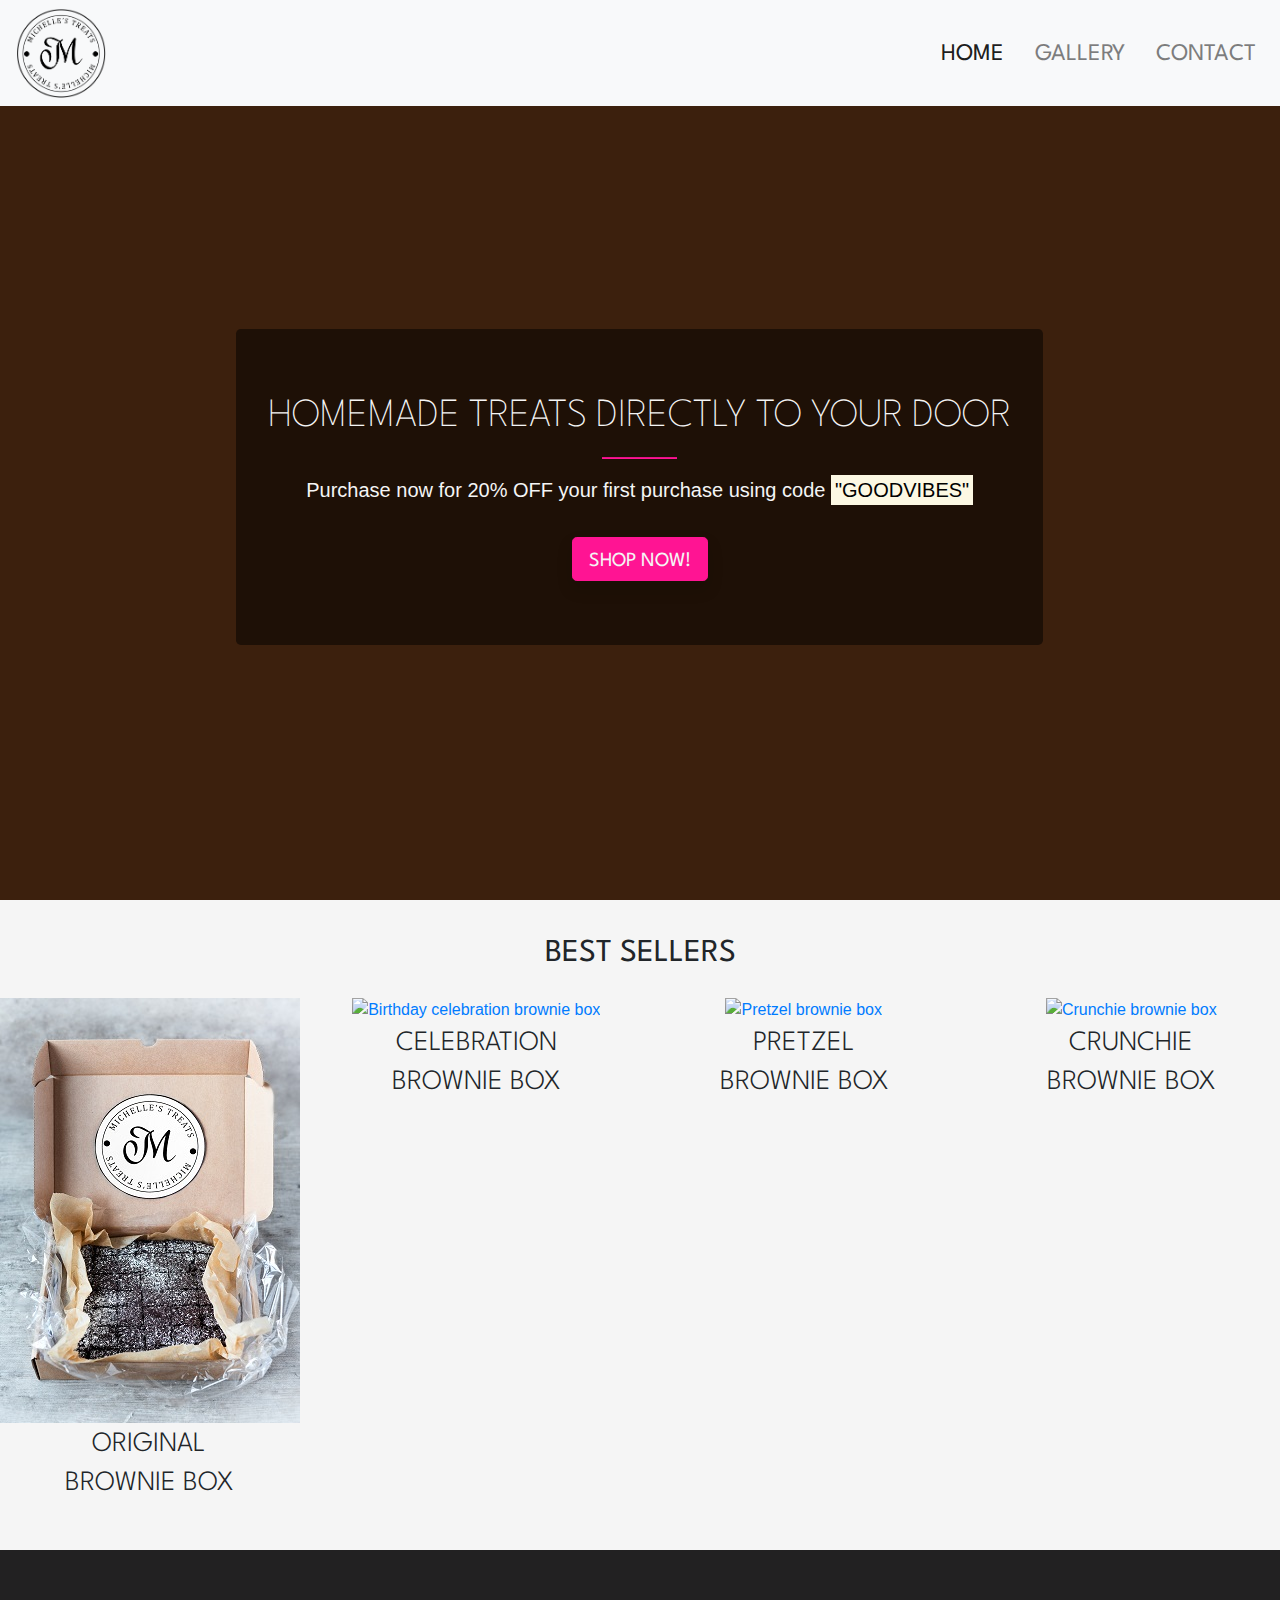
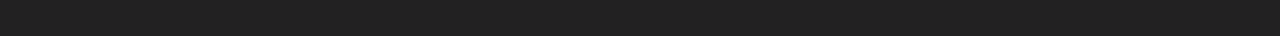
==== commit df3511e1: "50% README.md, adjusted content to comply with LIGHTHOUSE SEO/Accessibility etc" ====
--- a/index.html
+++ b/index.html
@@ -3,11 +3,11 @@
 <head>
     <meta charset="UTF-8">
     <meta name="viewport" content="width=device-width, initial-scale=1.0">
+    <meta name="description" content="Homemade Treats Directly to your door. Purchase now for 20% OFF your first purchase using code GOODVIBES">
     <link rel="stylesheet" type="text/css" href="https://stackpath.bootstrapcdn.com/bootstrap/4.5.2/css/bootstrap.min.css">
     <link rel="stylesheet" href="michelles-treats/assets/css/style.css" type="text/css">
     <link rel="stylesheet" href="https://stackpath.bootstrapcdn.com/font-awesome/4.7.0/css/font-awesome.min.css">
-    <link rel="stylesheet" href="https://use.fontawesome.com/releases/v5.6.3/css/all.css" integrity="sha384-UHRtZLI+pbxtHCWp1t77Bi1L4ZtiqrqD80Kn4Z8NTSRyMA2Fd33n5dQ8lWUE00s/" crossorigin="anonymous"/>
-    <link rel="stylesheet" href="https://www.pexels.com/photo/chef-making-dough-for-cookies-in-bakery-6287300/"> 
+    <link rel="stylesheet" href="https://use.fontawesome.com/releases/v5.6.3/css/all.css" integrity="sha384-UHRtZLI+pbxtHCWp1t77Bi1L4ZtiqrqD80Kn4Z8NTSRyMA2Fd33n5dQ8lWUE00s/" crossorigin="anonymous"/> 
     <script src="https://cdn.jsdelivr.net/npm/bootstrap@5.0.0-beta2/dist/js/bootstrap.bundle.min.js" integrity="sha384-b5kHyXgcpbZJO/tY9Ul7kGkf1S0CWuKcCD38l8YkeH8z8QjE0GmW1gYU5S9FOnJ0" crossorigin="anonymous"></script>
     <title>Michelle's Treats | Directly to your door</title>
 </head>
@@ -88,10 +88,10 @@
         <div class="footer row text-center">
             <div class="col-12">
                 <ul class="socials">
-                    <li><a href="https://www.facebook.com" target="_blank"><i class="fab fa-facebook-square"></i> </a></li>
-                    <li><a href="https://www.instagram.com" target="_blank"><i class="fab fa-instagram"></i> </a></li>
-                    <li><a href="https://www.etsy.com" target="_blank"><i class="fab fa-etsy"></i> </a></li>
-                    <li><a href="https://www.youtube.com" target="_blank"><i class="fab fa-youtube"></i> </a></li>
+                    <li><a href="https://www.facebook.com" target="_blank" rel="noopener" alt="Link to my Facebook page"><i class="fab fa-facebook-square"></i> </a></li>
+                    <li><a href="https://www.instagram.com" target="_blank" rel="noopener" alt="Link to my Instagram page"><i class="fab fa-instagram"></i> </a></li>
+                    <li><a href="https://www.etsy.com" target="_blank" rel="noopener" alt="Link to my Etsy page"><i class="fab fa-etsy"></i> </a></li>
+                    <li><a href="https://www.youtube.com" target="_blank" rel="noopener" alt="Link to my Youtube page"><i class="fab fa-youtube"></i></a></li>
                     <!-- all icons taken from fontawesome.com -->
                 </ul>
             </div>
--- a/michelles-treats/assets/css/style.css
+++ b/michelles-treats/assets/css/style.css
@@ -1,6 +1,6 @@
 @import url('https://fonts.googleapis.com/css2?family=Roboto+Slab:wght@100;200;300;400;500;600;700;800;900&family=Spartan:wght@100;200;300;400;500;600;700;800;900&display=swap');
 
-/* code is a variert of snippets taken from codeinstitute.com 's learning pages and projects, customised in my own style and to my own liking */
+/* code is a variety of snippets taken from codeinstitute.com 's learning pages and projects, customised in my own style and to my own liking */
 html, body {
     width: 100%;
     margin: 0;
@@ -85,7 +85,7 @@
 }
 
 .jumbotron-text {
-   color: white;    
+   color: whitesmoke;    
 }
 
 .btn-text {
@@ -107,7 +107,7 @@
 }
 
 .btn:hover, .btn:focus {
-    color: #fff;
+    color: whitesmoke;
     background-color: rgb(200, 20, 100);
     border-color: rgb(200, 20, 100);
 }
@@ -214,7 +214,7 @@
     line-height: 0;
     column-count: 4;
     column-gap: 10px;
-    
+    /* could'nt work out why my images were not even, so found a solution from https://css-tricks.com/seamless-responsive-photo-grid/ using column-count */    
 }
 
 .gallery img {
@@ -238,7 +238,7 @@
 }
 
 /* ABOUT */
-.about, .about h3 {
+.about, .about h2 {
     font-family: 'Spartan', sans-serif;
     color: whitesmoke;
     text-transform: uppercase;
@@ -247,8 +247,9 @@
     padding: 5px;
 }
 
-.about h3 {
+.about-subheader {
     margin-top: 10px;
+    font-size: 175%;
 }
 
 .about h1 {
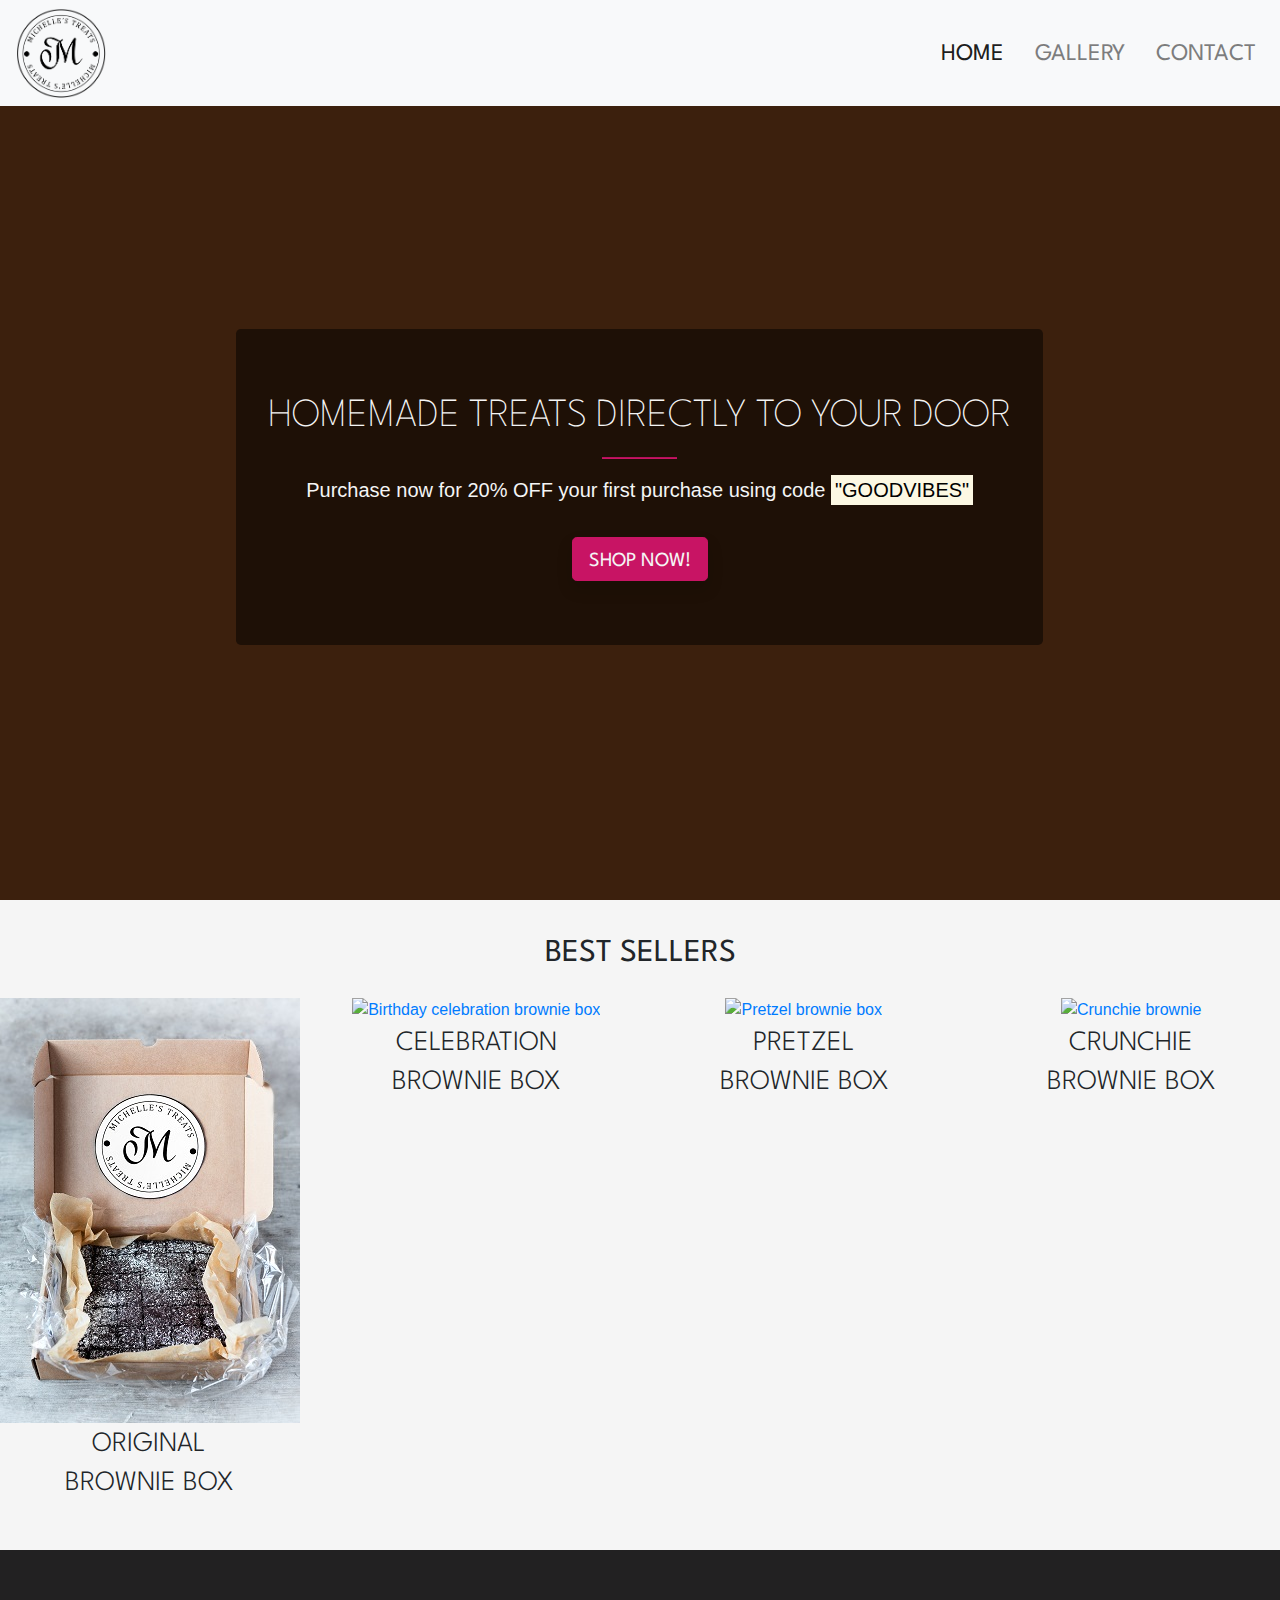
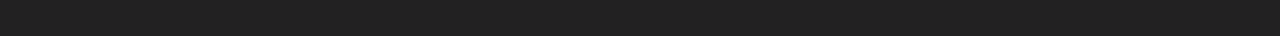
==== commit f4e9566d: "FINAL commit - Project complete. Buttons a picture links revamped" ====
--- a/index.html
+++ b/index.html
@@ -7,7 +7,7 @@
     <link rel="stylesheet" type="text/css" href="https://stackpath.bootstrapcdn.com/bootstrap/4.5.2/css/bootstrap.min.css">
     <link rel="stylesheet" href="michelles-treats/assets/css/style.css" type="text/css">
     <link rel="stylesheet" href="https://stackpath.bootstrapcdn.com/font-awesome/4.7.0/css/font-awesome.min.css">
-    <link rel="stylesheet" href="https://use.fontawesome.com/releases/v5.6.3/css/all.css" integrity="sha384-UHRtZLI+pbxtHCWp1t77Bi1L4ZtiqrqD80Kn4Z8NTSRyMA2Fd33n5dQ8lWUE00s/" crossorigin="anonymous"/> 
+    <link rel="stylesheet" href="https://use.fontawesome.com/releases/v5.6.3/css/all.css" integrity="sha384-UHRtZLI+pbxtHCWp1t77Bi1L4ZtiqrqD80Kn4Z8NTSRyMA2Fd33n5dQ8lWUE00s/" crossorigin="anonymous"> 
     <script src="https://cdn.jsdelivr.net/npm/bootstrap@5.0.0-beta2/dist/js/bootstrap.bundle.min.js" integrity="sha384-b5kHyXgcpbZJO/tY9Ul7kGkf1S0CWuKcCD38l8YkeH8z8QjE0GmW1gYU5S9FOnJ0" crossorigin="anonymous"></script>
     <title>Michelle's Treats | Directly to your door</title>
 </head>
@@ -40,7 +40,9 @@
                     <h1>Homemade Treats Directly to your door</h1>
                     <hr class="jumbo-hr">
                     <p class="lead jumbotron-text">Purchase now for 20% OFF your first purchase using code <strong><mark>"GOODVIBES"</mark></strong></p>
-                    <button class="btn btn-text btn-lg hvr-sweep-to-bottom shadow none">Shop Now!</button>
+                    <form method="GET" action="gallery.html">
+                        <button class="btn btn-text btn-lg hvr-sweep-to-bottom shadow none">Shop Now!</button>
+                    </form>
                     <!-- button classes were taken from Bootstrap !-->
                 </section>
             </div>
@@ -61,22 +63,22 @@
             </div>
             <div class="row product">
                 <div class="brownie col-sm-12 col-md-6 col-xl-3">
-                    <a href="#"><img class="original" src="michelles-treats/assets/images/box-original.jpg" alt="Original brownie box" width="300" height="450"></a>
+                    <a href="about.html"><img class="original" src="michelles-treats/assets/images/box-original.jpg" alt="Original brownie box" width="300" height="450"></a>
                     <h3>Original</h3>
                     <h3>Brownie Box</h3>
                 </div>
                 <div class="brownie col-sm-12 col-md-6 col-xl-3">
-                    <a href="#"><img class="birthday" src="michelles-treats/assets/images/box-birthday.jpg" alt="Birthday celebration brownie box" width="300" height="450"></a>
+                    <a href="about.html"><img class="birthday" src="michelles-treats/assets/images/box-birthday.jpg" alt="Birthday celebration brownie box" width="300" height="450"></a>
                     <h3>Celebration</h3>
                     <h3>Brownie Box</h3>
                 </div>
                 <div class="brownie col-sm-12 col-md-6 col-xl-3">
-                    <a href="#"><img class="pretzel" src="michelles-treats/assets/images/box-pretzel.jpg" alt="Pretzel brownie box" width="300" height="450"></a>
+                    <a href="about.html"><img class="pretzel" src="michelles-treats/assets/images/box-pretzel.jpg" alt="Pretzel brownie box" width="300" height="450"></a>
                     <h3>Pretzel</h3>
                     <h3>Brownie Box</h3>
                 </div>
                 <div class="brownie col-sm-12 col-md-6 col-xl-3">
-                    <a href="#"><img class="crunchie" src="michelles-treats/assets/images/box-crunchie.jpg" alt="Crunchie brownie box" width="300" height="450"></a>
+                    <a href="about.html"><img class="crunchie" src="michelles-treats/assets/images/box-crunchie.jpg" alt="Crunchie brownie" width="300" height="450"></a>
                     <h3>Crunchie</h3>
                     <h3>Brownie Box</h3>
                 </div>
@@ -88,10 +90,10 @@
         <div class="footer row text-center">
             <div class="col-12">
                 <ul class="socials">
-                    <li><a href="https://www.facebook.com" target="_blank" rel="noopener" alt="Link to my Facebook page"><i class="fab fa-facebook-square"></i> </a></li>
-                    <li><a href="https://www.instagram.com" target="_blank" rel="noopener" alt="Link to my Instagram page"><i class="fab fa-instagram"></i> </a></li>
-                    <li><a href="https://www.etsy.com" target="_blank" rel="noopener" alt="Link to my Etsy page"><i class="fab fa-etsy"></i> </a></li>
-                    <li><a href="https://www.youtube.com" target="_blank" rel="noopener" alt="Link to my Youtube page"><i class="fab fa-youtube"></i></a></li>
+                    <li><a href="https://www.facebook.com" target="_blank" rel="noopener" aria-label="Facebook"><i class="fab fa-facebook-square"></i> </a></li>
+                    <li><a href="https://www.instagram.com" target="_blank" rel="noopener" aria-label="Instagram"><i class="fab fa-instagram"></i> </a></li>
+                    <li><a href="https://www.etsy.com" target="_blank" rel="noopener" aria-label="Etsy"><i class="fab fa-etsy"></i> </a></li>
+                    <li><a href="https://www.youtube.com" target="_blank" rel="noopener" aria-label="Youtube"><i class="fab fa-youtube"></i></a></li>
                     <!-- all icons taken from fontawesome.com -->
                 </ul>
             </div>
--- a/michelles-treats/assets/css/style.css
+++ b/michelles-treats/assets/css/style.css
@@ -74,7 +74,7 @@
 .jumbo-hr {
     height: 1px;
     width: 75px;
-    background-color: deeppink;
+    background-color: rgb(200, 20, 100);
 }
 
 .jumbotron h2 {
@@ -88,18 +88,19 @@
    color: whitesmoke;    
 }
 
-.btn-text {
+.btn-text, .btn-text:hover, .btn-text:focus {
     font-family: 'Spartan', sans-serif;
     text-transform: uppercase;
     color: whitesmoke;
     margin-bottom: 0;
+    text-decoration: none;
 }
 
 .btn, .btn-lg {
     margin-top: 1rem;
     padding-bottom: 0.25rem;
-    background-color: rgb(255, 20, 147);
-    border-color: rgb(255, 20, 147);
+    background-color: rgb(200, 20, 100);
+    border-color: rgb(200, 20, 100);
 }
 
 .hvr-sweep-to-bottom:before {
@@ -108,13 +109,13 @@
 
 .btn:hover, .btn:focus {
     color: whitesmoke;
-    background-color: rgb(200, 20, 100);
-    border-color: rgb(200, 20, 100);
+    background-color: rgb(180, 0, 80);
+    border-color: rgb(180, 0, 80);
 }
 
 .button.active {
-    background: rgb(200, 20, 100);
-    border: rgb(200, 20, 100);
+    background: rgb(180, 0, 80);
+    border: rgb(180, 0, 80);
 }
 
 
